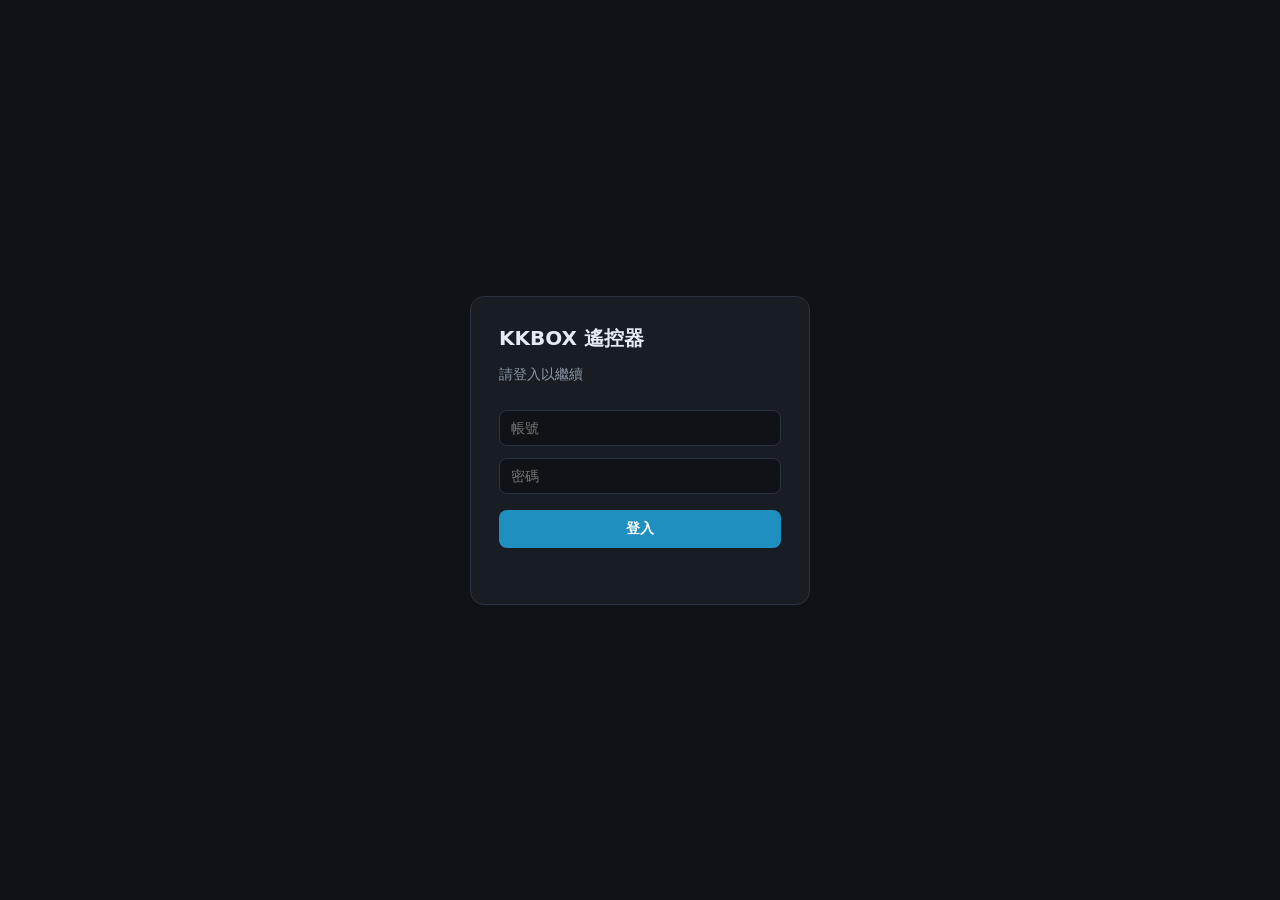
==== firmware/ESP32_D1_mini_rc/data/index.html @ 8ce39799 "refactor: 遙控器專案更名 ESP32_D1_mini_rc_rc -> ESP32_D1_mini_rc Arduino 主檔名必須與資料夾同名，統一縮短專案名稱。" ====
<!DOCTYPE html>
<html lang="zh-Hant">
<head>
<meta charset="utf-8">
<meta name="viewport" content="width=device-width, initial-scale=1">
<title>KKBOX 遙控器</title>
<link rel="stylesheet" href="style.css">
</head>
<body>

<div id="login" class="login-overlay hidden">
  <form class="login-box" id="login-form">
    <h1>KKBOX 遙控器</h1>
    <p class="muted">請登入以繼續</p>
    <input id="lg-user" placeholder="帳號" autocomplete="username" autofocus>
    <input id="lg-pass" type="password" placeholder="密碼" autocomplete="current-password">
    <button type="submit">登入</button>
    <div id="lg-err" class="err"></div>
  </form>
</div>

<div id="app" class="layout hidden">
  <aside class="sidebar" id="sidebar">
    <div class="brand">
      <div class="title"><span class="dot" id="net-dot"></span> KKBOX</div>
      <div class="sub">ESP32 D1 mini 遙控器</div>
    </div>
    <nav id="nav">
      <a data-page="status"   class="active">系統狀態</a>
      <a data-page="network">網路設定</a>
      <a data-page="pid">PID 設定</a>
      <a data-page="joy">模擬搖桿</a>
      <a data-page="hardware">硬體遙控</a>
      <a data-page="esc">馬達校正</a>
      <a data-page="ota">OTA 更新</a>
      <a data-page="user">使用者設定</a>
    </nav>
    <button id="logout" class="ghost">登出</button>
  </aside>
  <div class="backdrop" id="backdrop"></div>

  <main>
    <div class="topbar">
      <button type="button" class="hamburger" id="menu-toggle" aria-label="選單" aria-controls="sidebar" aria-expanded="true">
        <span></span><span></span><span></span>
      </button>
      <div class="topbar-title">KKBOX 遙控器</div>
      <div class="theme-switch" id="theme-switch" role="group" aria-label="主題切換">
        <button type="button" class="theme-btn" data-theme="light" title="明亮" aria-label="明亮主題">
          <svg viewBox="0 0 24 24" width="15" height="15" fill="none" stroke="currentColor" stroke-width="2" stroke-linecap="round"><circle cx="12" cy="12" r="4"/><path d="M12 2v2M12 20v2M4.9 4.9l1.4 1.4M17.7 17.7l1.4 1.4M2 12h2M20 12h2M4.9 19.1l1.4-1.4M17.7 6.3l1.4-1.4"/></svg>
          <span>明亮</span>
        </button>
        <button type="button" class="theme-btn" data-theme="dark" title="暗黑" aria-label="暗黑主題">
          <svg viewBox="0 0 24 24" width="15" height="15" fill="none" stroke="currentColor" stroke-width="2" stroke-linecap="round" stroke-linejoin="round"><path d="M21 12.8A9 9 0 1 1 11.2 3a7 7 0 0 0 9.8 9.8z"/></svg>
          <span>暗黑</span>
        </button>
        <button type="button" class="theme-btn" data-theme="glass" title="玻璃" aria-label="玻璃主題">
          <svg viewBox="0 0 24 24" width="15" height="15" fill="none" stroke="currentColor" stroke-width="2" stroke-linecap="round" stroke-linejoin="round"><path d="M12 3s6 6.5 6 11a6 6 0 0 1-12 0c0-4.5 6-11 6-11z"/></svg>
          <span>玻璃</span>
        </button>
      </div>
    </div>

    <!-- 系統狀態 -->
    <section id="page-status" class="page active">
      <h2>系統狀態</h2>

      <h3>系統資訊</h3>
      <table class="tbl">
        <tbody>
          <tr><th>韌體</th><td id="s-fw">-</td></tr>
          <tr><th>運作時間</th><td id="s-uptime">-</td></tr>
          <tr><th>可用記憶體</th><td id="s-heap">-</td></tr>
          <tr><th>接收機連線</th><td id="s-link">-</td></tr>
          <tr><th>無人機 ID</th><td id="s-id">-</td></tr>
          <tr><th>控制來源</th><td id="s-ctrl">-</td></tr>
          <tr><th>OLED 頁面</th><td id="s-page">-</td></tr>
        </tbody>
      </table>

      <h3>無線網路 (WiFi)</h3>
      <table class="tbl">
        <tbody>
          <tr><th>連線</th><td id="s-wifi-c">-</td></tr>
          <tr><th>SSID</th><td id="s-wifi-ssid">-</td></tr>
          <tr><th>IP</th><td id="s-wifi-ip">-</td></tr>
          <tr><th>訊號</th><td id="s-wifi-rssi">-</td></tr>
          <tr><th>SoftAP</th><td id="s-ap">-</td></tr>
        </tbody>
      </table>

      <h3>飛控遙測 (即時)</h3>
      <table class="tbl">
        <tbody>
          <tr><th>解鎖</th><td id="t-armed">-</td></tr>
          <tr><th>油門</th><td id="t-thr">-</td></tr>
          <tr><th>陀螺 Roll</th><td id="t-gr">-</td></tr>
          <tr><th>陀螺 Pitch</th><td id="t-gp">-</td></tr>
          <tr><th>陀螺 Yaw</th><td id="t-gy">-</td></tr>
          <tr><th>馬達</th><td id="t-motor">-</td></tr>
        </tbody>
      </table>
      <p class="muted small">機頭朝上：左前 M1 CCW、右前 M2 CW、右後 M3 CCW、左後 M4 CW；X8 下槳依序為 M5–M8。</p>

      <h3>Flash (SPIFFS)</h3>
      <div class="card">
        <div class="row"><span class="k">容量</span><span id="fs-usage">-</span></div>
        <div class="bar"><div id="fs-bar"></div></div>
        <table class="tbl" id="fs-files"><thead><tr><th>檔案</th><th>大小</th></tr></thead><tbody></tbody></table>
      </div>
    </section>

    <!-- 網路設定 -->
    <section id="page-network" class="page">
      <h2>網路設定</h2>

      <h3>WiFi 設定</h3>
      <div class="card">
        <div class="row wifi-actions">
          <button id="wifi-scan" class="ghost">掃描 SSID</button>
          <span class="muted small" id="wifi-scan-state" role="status" aria-live="polite"></span>
        </div>
        <p class="muted small">點選下方網路即可帶入 SSID；隱藏網路請直接手動輸入名稱。</p>
        <div id="wifi-list" class="wifi-list" role="listbox" aria-label="可用的 WiFi 網路">
          <p class="wifi-empty">尚未掃描，按「掃描 SSID」尋找附近的 WiFi。</p>
        </div>
        <label>SSID <input id="wifi-ssid" placeholder="WiFi 名稱"></label>
        <label>密碼 <input id="wifi-pass" type="password" placeholder="WiFi 密碼"></label>
        <div class="row card-actions">
          <button id="wifi-save">連線並儲存</button>
          <button id="wifi-clear" class="danger">清除連線設定</button>
        </div>
      </div>

      <h3>接收機連線設定</h3>
      <div class="card">
        <p class="muted">填入 WT32-ETH01 接收機的 IP 與其「裝置連結 Token」。</p>
        <label>接收機 IP <input id="lk-host" placeholder="192.168.1.50"></label>
        <label>連接埠 <input id="lk-port" type="number" value="80"></label>
        <label>Token <input id="lk-token" placeholder="接收機使用者設定頁的 Token"></label>
        <button id="lk-save">儲存並重新連線</button>
      </div>
    </section>

    <!-- 硬體遙控 -->
    <section id="page-hardware" class="page">
      <h2>硬體遙控</h2>
      <p class="muted">四軸搖桿 (ADC1) + SW1~SW4 + VRC1。VRC1 接 GPIO36，開機時選無人機 ID，開機後切換 OLED 頁面。</p>

      <h3>無人機 ID / 控制來源</h3>
      <div class="card">
        <div class="row">
          <label>無人機 ID (0~255) <input id="hw-fly" type="number" min="0" max="255"></label>
          <button id="hw-id-save">儲存 ID</button>
        </div>
        <div class="row">
          <label>控制來源
            <select id="hw-source">
              <option value="0">自動 (軟體優先，硬體一動接手)</option>
              <option value="1">硬體搖桿</option>
              <option value="2">軟體搖桿</option>
            </select>
          </label>
          <button id="hw-source-save">套用</button>
        </div>
        <p class="muted small">自動模式：使用網頁搖桿後由軟體持續控制，直到實體搖桿實際移動才交還硬體，避免飛行中因計時切換造成油門跳動。</p>
      </div>

      <h3>即時輸入</h3>
      <div class="card">
        <table class="tbl">
          <thead><tr><th>軸</th><th>ADC</th><th>輸出</th></tr></thead>
          <tbody>
            <tr><td>油門 THR</td><td id="hw-raw-t">-</td><td id="hw-out-t">-</td></tr>
            <tr><td>偏航 YAW</td><td id="hw-raw-y">-</td><td id="hw-out-y">-</td></tr>
            <tr><td>俯仰 PIT</td><td id="hw-raw-p">-</td><td id="hw-out-p">-</td></tr>
            <tr><td>橫滾 ROL</td><td id="hw-raw-r">-</td><td id="hw-out-r">-</td></tr>
            <tr><td>VRC1</td><td id="hw-raw-v">-</td><td id="hw-out-v">-</td></tr>
          </tbody>
        </table>
        <div class="row">
          <span>SW1 <b id="hw-s1">-</b></span>
          <span>SW2 <b id="hw-s2">-</b></span>
          <span>SW3 <b id="hw-s3">-</b></span>
          <span>SW4 <b id="hw-s4">-</b></span>
        </div>
        <p class="muted small">SW3 = ARM (按一下解鎖), SW4 = DISARM (按一下上鎖)。</p>
      </div>

      <h3>搖桿校正</h3>
      <div class="card">
        <p class="muted small">開始校正後，請把四軸搖桿分別推到兩端，完成後按「結束並儲存」。校正未完成前不會送出硬體搖桿命令。</p>
        <div class="row">
          <button id="hw-cal-start">開始校正</button>
          <button id="hw-cal-stop" class="ghost">結束並儲存</button>
          <span class="muted" id="hw-cal-state">-</span>
        </div>
        <table class="tbl">
          <thead><tr><th>軸</th><th>最小</th><th>最大</th></tr></thead>
          <tbody>
            <tr><td>THR</td><td id="hw-cal-tmin">-</td><td id="hw-cal-tmax">-</td></tr>
            <tr><td>YAW</td><td id="hw-cal-ymin">-</td><td id="hw-cal-ymax">-</td></tr>
            <tr><td>PIT</td><td id="hw-cal-pmin">-</td><td id="hw-cal-pmax">-</td></tr>
            <tr><td>ROL</td><td id="hw-cal-rmin">-</td><td id="hw-cal-rmax">-</td></tr>
          </tbody>
        </table>
      </div>
    </section>
    <!-- PID 設定 -->
    <section id="page-pid" class="page">
      <h2>PID 設定</h2>
      <p class="muted">儲存後會經由 WiFi 以命令下傳飛控板，並記錄於 config.json。</p>
      <div class="card">
        <div class="scroll-x">
        <table class="tbl" id="pid-tbl">
          <thead><tr><th>軸</th><th>Kp</th><th>Ki</th><th>Kd</th></tr></thead>
          <tbody>
            <tr><td>Roll</td><td><input id="pid-roll-kp" type="number" step="0.1"></td><td><input id="pid-roll-ki" type="number" step="0.1"></td><td><input id="pid-roll-kd" type="number" step="0.1"></td></tr>
            <tr><td>Pitch</td><td><input id="pid-pitch-kp" type="number" step="0.1"></td><td><input id="pid-pitch-ki" type="number" step="0.1"></td><td><input id="pid-pitch-kd" type="number" step="0.1"></td></tr>
            <tr><td>Yaw</td><td><input id="pid-yaw-kp" type="number" step="0.1"></td><td><input id="pid-yaw-ki" type="number" step="0.1"></td><td><input id="pid-yaw-kd" type="number" step="0.1"></td></tr>
          </tbody>
        </table>
        </div>
        <button id="pid-save">儲存並下傳</button>
        <p class="muted small">Roll / Pitch 的 Ki 為自動配平積分（搖桿置中時才累積），建議保持 0.08 量級。</p>
      </div>
    </section>

    <!-- 模擬搖桿 -->
    <section id="page-joy" class="page">
      <h2>模擬搖桿</h2>
      <p class="muted small">軟體搖桿命令會經 WiFi 送到接收機。若控制來源為「硬體搖桿」，本頁命令會被硬體搖桿覆蓋；可在「硬體遙控」頁切換來源。</p>
      <div class="joy-wrap">
        <div class="pad-box">
          <div class="pad" id="pad">
            <div class="pad-cross-h"></div>
            <div class="pad-cross-v"></div>
            <div class="knob" id="knob"></div>
          </div>
          <div class="muted small">拖曳控制 Roll / Pitch (角速率 deg/s)</div>
          <div class="row">
            <span>Roll <b id="joy-roll">0</b></span>
            <span>Pitch <b id="joy-pitch">0</b></span>
          </div>
        </div>

        <div class="joy-ctrl">
          <label>油門 (1000~2000): <b id="joy-thr-v">1000</b>
            <input type="range" id="joy-thr" min="1000" max="2000" value="1000" step="10">
          </label>
          <label>Yaw (deg/s): <b id="joy-yaw-v">0</b>
            <input type="range" id="joy-yaw" min="-200" max="200" value="0" step="5">
          </label>
          <div class="row">
            <button id="btn-arm">解鎖 ARM</button>
            <button id="btn-disarm" class="danger">上鎖 DISARM</button>
          </div>
          <div class="row">
            <button id="btn-cal" class="ghost">陀螺校正</button>
            <button id="btn-reset" class="ghost">歸零</button>
          </div>
          <div class="row">
            <button id="btn-hold" class="ghost">定高：關</button>
            <span class="muted small">定高＝鎖定當前油門（無高度感測器）</span>
          </div>
          <div class="row">
            <span class="muted">LED</span>
            <button data-led="on" class="ghost">亮</button>
            <button data-led="off" class="ghost">滅</button>
            <button data-led="blink" class="ghost">閃</button>
          </div>
          <div class="muted small">狀態：<span id="joy-state">未連線</span></div>
          <div class="muted small">瀏覽器即時連線：<span id="ws-state">未建立</span> ・ 飛控最後回應：<span id="kk-ack">-</span></div>
          <div class="muted small">已送出命令：<span id="tx-info">0 筆</span></div>
        </div>
      </div>
    </section>

    <!-- 馬達校正 (ESC 行程校正) -->
    <section id="page-esc" class="page">
      <h2>馬達校正</h2>
      <p class="muted">電調 (ESC) 油門行程校正。手動解鎖後以固定轉速輸出到馬達，不做 PID 姿態控制。</p>

      <div class="card">
        <div class="row">
          <span class="k">飛控板狀態</span><span id="esc-armed">-</span>
        </div>
        <div class="row">
          <button id="esc-arm">解鎖 ARM</button>
          <button id="esc-disarm" class="danger">上鎖 DISARM</button>
        </div>
        <p class="muted small">校正期間飛控板保持上鎖狀態，馬達不會轉動。</p>
      </div>

      <h3>固定轉速 (1000~2000us)</h3>
      <div class="card">
        <label>轉速：<b id="esc-thr-v">1000</b> us
          <input type="range" id="esc-thr" min="1000" max="2000" value="1000" step="10">
        </label>
        <div class="row">
          <button id="esc-apply">套用固定轉速</button>
          <button id="esc-stop" class="ghost">停止輸出 (1000us)</button>
        </div>
        <p class="muted small">套用後遙控器會持續以該固定值送油門命令；飛控板不套用 PID。停止即回到 1000us。</p>
      </div>

      <h3>各馬達最低啟動 PWM (1000~1500us)</h3>
      <div class="card">
        <p class="muted small">設定每顆馬達開始轉動的油門下限。解鎖後油門高於 1000us 時，各馬達輸出不會低於此值，可避免低油門時因 ESC 死區不同而個別停轉或不同步。ESC 行程校正（PID 旁通 nopid）期間不套用。</p>
        <div class="scroll-x">
          <table class="tbl" id="mmin-tbl">
            <thead><tr><th>馬達</th><th>最低啟動 PWM (us)</th></tr></thead>
            <tbody>
              <tr><td>M1 FL CCW</td><td><input id="mmin-1" type="number" min="1000" max="1500" step="5" value="1000"></td></tr>
              <tr><td>M2 FR CW</td><td><input id="mmin-2" type="number" min="1000" max="1500" step="5" value="1000"></td></tr>
              <tr><td>M3 RR CCW</td><td><input id="mmin-3" type="number" min="1000" max="1500" step="5" value="1000"></td></tr>
              <tr><td>M4 RL CW</td><td><input id="mmin-4" type="number" min="1000" max="1500" step="5" value="1000"></td></tr>
              <tr><td>M5 FL 下槳 CW</td><td><input id="mmin-5" type="number" min="1000" max="1500" step="5" value="1000"></td></tr>
              <tr><td>M6 FR 下槳 CCW</td><td><input id="mmin-6" type="number" min="1000" max="1500" step="5" value="1000"></td></tr>
              <tr><td>M7 RR 下槳 CW</td><td><input id="mmin-7" type="number" min="1000" max="1500" step="5" value="1000"></td></tr>
              <tr><td>M8 RL 下槳 CCW</td><td><input id="mmin-8" type="number" min="1000" max="1500" step="5" value="1000"></td></tr>
            </tbody>
          </table>
        </div>
        <div class="row">
          <button id="mmin-load" class="ghost">讀取飛控目前值</button>
          <button id="mmin-save">儲存並下傳</button>
        </div>
        <p class="muted small" id="mmin-state">-</p>
        <p class="muted small">數值存於飛控板 EEPROM，重開機仍保留；M5~M8 僅在 8 槳 (X8) 模式生效。</p>
      </div>

      <h3>校正步驟</h3>
      <ol class="esc-steps">
        <li>
          <b>設定最高轉速並解鎖</b>
          <p class="muted small">將固定轉速拉到 2000us → 按「套用固定轉速」→ 按「解鎖 ARM」，馬達將以固定轉速輸出。</p>
        </li>
        <li>
          <b>給電調通電</b>
          <p class="muted small">接上動力電池。請勿同時透過 USB 對飛控強行供電，或依飛控手冊規範操作。</p>
        </li>
        <li>
          <b>聽取提示音</b>
          <p class="muted small">電調發出開機音後，會再發出確認「最高油門」的音效（通常數聲嘟嘟）。</p>
        </li>
        <li>
          <b>迅速降低油門</b>
          <p class="muted small">聽到最高油門確認音後，立刻把固定轉速拉到 1000us 並套用（或按「停止輸出」）。</p>
        </li>
        <li>
          <b>確認結束</b>
          <p class="muted small">電調發出長鳴或確認音，代表最低油門設定完成。之後按「上鎖」、斷電，重新上電測試馬達同步性。</p>
        </li>
      </ol>
    </section>

    <!-- OTA -->
    <section id="page-ota" class="page">
      <h2>OTA 更新</h2>
      <div class="card">
        <p class="muted">透過瀏覽器上傳新的韌體 (.bin)。上傳完成後裝置會自動重新啟動。</p>
        <a class="btn" href="/update" target="_blank" rel="noopener">開啟 OTA 上傳頁面</a>
      </div>
    </section>

    <!-- 使用者設定 -->
    <section id="page-user" class="page">
      <h2>使用者設定</h2>
      <div class="card">
        <h3>變更帳號密碼</h3>
        <label>帳號 <input id="u-user"></label>
        <label>新密碼 <input id="u-pass" type="password" placeholder="留空表示不變更"></label>
        <label>目前密碼 <input id="u-cur" type="password" placeholder="確認用"></label>
        <button id="u-save">儲存</button>
      </div>
    </section>
  </main>
</div>

<div id="toast" class="toast hidden"></div>

<div id="modal" class="modal hidden">
  <div class="modal-box">
    <h3 id="modal-title"></h3>
    <p id="modal-msg"></p>
    <button id="modal-ok">確定</button>
  </div>
</div>

<script src="app.js"></script>
</body>
</html>
---- firmware/ESP32_D1_mini_rc/data/style.css ----
/* ============================================================
   KKBOX 遙控器 (ESP32 D1 mini) 前端樣式
   - 主題: 明亮 (light) / 暗黑 (dark, 預設) / 玻璃風 (glass)
       由 <html data-theme="..."> 切換, 見 app.js
   - Sidebar: 漢堡選單控制
       電腦  : 常駐, 按漢堡可收合
       平板/手機: 抽屜式, 按漢堡滑出 + 遮罩
   - RWD: 電腦 (>=1025) / 平板 (641~1024) / 手機 (<=640)
   ============================================================ */

:root{
  --bg:#0f1216; --panel:#181d24; --panel2:#20262f; --line:#2b3340;
  --fg:#e6ebf2; --muted:#8b97a6; --accent:#37c2ff; --accent2:#1f8fbf;
  --ok:#3ddc84; --warn:#ffcc4d; --err:#ff5b5b;
  --shadow:0 8px 24px rgba(0,0,0,.45);
  --bg-image:none;
}
html[data-theme="light"]{
  --bg:#f2f5fa; --panel:#ffffff; --panel2:#e9eef6; --line:#d7dee8;
  --fg:#1b2330; --muted:#5d6b7d; --accent:#0d7bd0; --accent2:#1272c2;
  --ok:#1a9d54; --warn:#b7791f; --err:#d64545;
  --shadow:0 8px 24px rgba(20,40,70,.14);
  --bg-image:none;
}
html[data-theme="glass"]{
  --bg:#0a0f1a; --panel:rgba(255,255,255,.09); --panel2:rgba(255,255,255,.16);
  --line:rgba(255,255,255,.20); --fg:#eef4ff; --muted:#aab8d0;
  --accent:#8ad6ff; --accent2:rgba(55,160,230,.55);
  --ok:#7bf0ad; --warn:#ffd76a; --err:#ff8f8f;
  --shadow:0 8px 32px rgba(0,0,0,.45);
  --bg-image:linear-gradient(135deg,#182a55 0%,#3a1d5e 45%,#0b2f4a 100%);
}

*{box-sizing:border-box}
html,body{margin:0;min-height:100%}
body{
  background:var(--bg);color:var(--fg);
  font-family:system-ui,"Segoe UI","Microsoft JhengHei",sans-serif;font-size:14px;
}
html[data-theme="glass"] body{background-image:var(--bg-image);background-attachment:fixed}
html[data-theme="glass"] .card,
html[data-theme="glass"] .sidebar,
html[data-theme="glass"] .login-box,
html[data-theme="glass"] .toast,
html[data-theme="glass"] .modal-box,
html[data-theme="glass"] .tbl,
html[data-theme="glass"] .hamburger,
html[data-theme="glass"] .theme-switch,
html[data-theme="glass"] input,
html[data-theme="glass"] select{
  backdrop-filter:blur(14px) saturate(140%);
  -webkit-backdrop-filter:blur(14px) saturate(140%);
}

.hidden{display:none !important}
.muted{color:var(--muted)}
.small{font-size:12px}
h2{margin:0 0 14px;font-weight:600}
h3{margin:22px 0 10px;font-weight:600;color:var(--fg)}
a{color:var(--accent);text-decoration:none}
.scroll-x{overflow-x:auto;-webkit-overflow-scrolling:touch}

/* ---------- 版面 ---------- */
.layout{display:flex;min-height:100vh}
.sidebar{
  width:230px;flex:0 0 230px;background:var(--panel);border-right:1px solid var(--line);
  display:flex;flex-direction:column;gap:6px;padding:18px 0;z-index:2;
}
body.nav-open .sidebar{display:none}   /* 電腦: 按漢堡收合側欄 */

.brand{padding:0 18px 18px;border-bottom:1px solid var(--line)}
.brand .title{font-size:18px;font-weight:700;display:flex;align-items:center;gap:8px}
.brand .sub{color:var(--muted);font-size:12px;margin-top:4px}
.dot{width:9px;height:9px;border-radius:50%;background:var(--err);display:inline-block;box-shadow:0 0 8px currentColor}
.dot.on{background:var(--ok)}
nav{display:flex;flex-direction:column;padding:12px 10px;gap:4px;flex:1}
nav a{padding:10px 14px;border-radius:8px;color:var(--fg);cursor:pointer;display:block;white-space:nowrap}
nav a:hover{background:var(--panel2)}
nav a.active{background:var(--accent2);color:#fff}

/* ---------- 主題切換 (右上角) ---------- */
.theme-switch{display:flex;gap:4px;margin-left:auto;padding:4px;background:var(--panel2);border:1px solid var(--line);border-radius:10px}
.theme-btn{display:inline-flex;align-items:center;gap:5px;padding:6px 10px;margin:0;background:transparent;border:none;border-radius:7px;color:var(--muted);font:inherit;font-size:12px;cursor:pointer}
.theme-btn svg{display:block}
.theme-btn:hover{background:var(--panel);color:var(--fg)}
.theme-btn.active{background:var(--accent2);color:#fff}

.ghost{margin:8px 14px;padding:9px;background:transparent;border:1px solid var(--line);color:var(--fg);border-radius:8px;cursor:pointer}
.ghost:hover{border-color:var(--accent)}

/* ---------- 頂列 + 漢堡 ---------- */
main{flex:1;padding:20px 30px 30px;overflow:auto;max-width:1100px;width:100%}
.topbar{display:flex;align-items:center;gap:12px;flex-wrap:wrap;margin-bottom:16px}
.hamburger{
  width:42px;height:36px;flex:0 0 auto;padding:0;margin:0;cursor:pointer;
  background:var(--panel);border:1px solid var(--line);border-radius:9px;
  display:inline-flex;flex-direction:column;align-items:center;justify-content:center;gap:4px;
}
.hamburger:hover{background:var(--panel);border-color:var(--accent)}
.hamburger span{width:18px;height:2px;background:var(--fg);border-radius:2px;transition:transform .2s,opacity .2s}
body.nav-open .hamburger span:nth-child(1){transform:translateY(6px) rotate(45deg)}
body.nav-open .hamburger span:nth-child(2){opacity:0}
body.nav-open .hamburger span:nth-child(3){transform:translateY(-6px) rotate(-45deg)}
.topbar-title{font-weight:700;font-size:16px;flex:1 1 auto;min-width:0;white-space:nowrap;overflow:hidden;text-overflow:ellipsis}

.backdrop{display:none}

.page{display:none}
.page.active{display:block}

.esc-steps{margin:0 0 4px;padding-left:22px}
.esc-steps li{margin:10px 0;line-height:1.45}
.esc-steps li p{margin:2px 0 0}

/* ---------- 卡片 / 網格 ---------- */
.grid{display:grid;grid-template-columns:repeat(auto-fill,minmax(180px,1fr));gap:12px}
.card{background:var(--panel);border:1px solid var(--line);border-radius:12px;padding:14px 16px}
.card .k{color:var(--muted);font-size:12px}
.card .v{font-size:18px;font-weight:600;margin-top:6px;word-break:break-all}
.card .v.small{font-size:14px}
.card .row{display:flex;align-items:center;gap:12px;justify-content:space-between;flex-wrap:wrap}
.card .row>*{min-width:0}
.card .row.card-actions{justify-content:flex-start}
.card>button{display:block}
.card label{display:block;margin:10px 0}
.card label.inline{display:inline-flex;gap:6px;margin-right:18px}

input,select{
  width:100%;padding:9px 11px;margin-top:5px;background:var(--bg);color:var(--fg);
  border:1px solid var(--line);border-radius:8px;font:inherit;
}
input:focus,select:focus{outline:none;border-color:var(--accent)}
input[type=radio],input[type=checkbox]{width:auto;margin:0;padding:0;flex:0 0 auto;accent-color:var(--accent)}
.listbox{margin:10px 0}
label{color:var(--muted)}
label.inline{align-items:center;line-height:1.45;max-width:100%}

/* ---------- WiFi 掃描清單 ---------- */
.wifi-actions{justify-content:flex-start}
.wifi-actions button{margin:0}
.wifi-list{display:flex;flex-direction:column;gap:6px;margin:10px 0 4px;padding:2px;
  max-height:264px;overflow-y:auto}
.wifi-empty{margin:6px 2px 10px;color:var(--muted);font-size:12.5px;line-height:1.5}
.wifi-item{display:flex;align-items:center;gap:10px;width:100%;margin:0;padding:10px 12px;
  background:var(--bg);border:1px solid var(--line);border-radius:9px;color:var(--fg);
  font:inherit;font-weight:400;text-align:left;cursor:pointer;
  transition:border-color .15s,background .15s}
.wifi-item:hover{background:var(--panel2);border-color:var(--accent)}
.wifi-item:focus-visible{outline:2px solid var(--accent);outline-offset:1px}
.wifi-item.selected{border-color:var(--accent);background:rgba(55,194,255,.10)}
.wifi-item.is-current .wifi-name{color:var(--accent)}
.wifi-sig{display:inline-flex;align-items:flex-end;gap:2px;width:18px;height:15px;flex:0 0 auto}
.wifi-sig i{width:3px;border-radius:1px;background:var(--line)}
.wifi-sig i:nth-child(1){height:4px}
.wifi-sig i:nth-child(2){height:7px}
.wifi-sig i:nth-child(3){height:10px}
.wifi-sig i:nth-child(4){height:14px}
.wifi-sig[data-level="1"] i:nth-child(-n+1),
.wifi-sig[data-level="2"] i:nth-child(-n+2),
.wifi-sig[data-level="3"] i:nth-child(-n+3),
.wifi-sig[data-level="4"] i:nth-child(-n+4){background:var(--accent)}
.wifi-sig[data-level="1"] i:nth-child(-n+1){background:var(--err)}
.wifi-main{flex:1 1 auto;min-width:0;display:flex;flex-direction:column;gap:2px}
.wifi-name{font-weight:600;font-size:13.5px;white-space:nowrap;overflow:hidden;text-overflow:ellipsis}
.wifi-meta{font-size:11px;color:var(--muted)}
.wifi-rssi{flex:0 0 auto;font-size:11.5px;color:var(--muted);font-variant-numeric:tabular-nums}
.token{overflow-wrap:anywhere;word-break:break-all}

button{
  padding:10px 16px;margin-top:8px;background:var(--accent2);color:#fff;border:none;
  border-radius:8px;font:inherit;font-weight:600;cursor:pointer;
}
button:hover{background:var(--accent)}
button:disabled{opacity:.55;cursor:default;pointer-events:none}
button.danger{background:#7a2323}
button.danger:hover{background:var(--err)}
.btn{display:inline-block;margin-top:8px;padding:10px 16px;background:var(--accent2);color:#fff;border-radius:8px;font-weight:600}

/* ---------- 表格 ---------- */
.tbl{width:100%;border-collapse:collapse;margin-top:12px}
.tbl th,.tbl td{text-align:left;padding:9px 14px;border-bottom:1px solid var(--line)}
.tbl tbody tr:last-child th,.tbl tbody tr:last-child td{border-bottom:none}
.tbl th{color:var(--muted);font-weight:500;font-size:12px;white-space:nowrap;vertical-align:top}
.tbl td{font-weight:600;overflow-wrap:anywhere}
.tbl input{margin:0}
#pid-tbl input{min-width:72px}

/* ---------- 進度條 ---------- */
.bar{height:8px;background:var(--bg);border-radius:6px;overflow:hidden;margin:10px 0}
.bar>div{height:100%;width:0;background:var(--accent);transition:width .3s}

/* ---------- 登入 ---------- */
.login-overlay{position:fixed;inset:0;background:var(--bg);display:flex;align-items:center;justify-content:center;z-index:100;padding:16px}
html[data-theme="glass"] .login-overlay{background-image:var(--bg-image);background-attachment:fixed}
.login-box{width:340px;max-width:100%;background:var(--panel);border:1px solid var(--line);border-radius:14px;padding:28px}
.login-box h1{margin:0 0 4px;font-size:20px}
.login-box input{margin-top:12px}
.login-box button{width:100%;margin-top:16px}
.err{color:var(--err);min-height:18px;margin-top:10px;font-size:13px}

/* ---------- Toast ---------- */
.toast{position:fixed;bottom:24px;left:50%;transform:translateX(-50%);background:var(--panel2);
  border:1px solid var(--line);padding:12px 20px;border-radius:10px;z-index:200;box-shadow:var(--shadow);
  max-width:calc(100% - 32px);box-sizing:border-box}
.toast.ok{border-color:var(--ok)}
.toast.err{border-color:var(--err)}

/* ---------- 彈窗 ---------- */
.modal{position:fixed;inset:0;background:rgba(0,0,0,.55);display:flex;align-items:center;justify-content:center;z-index:300;padding:16px}
.modal.hidden{display:none}
.modal-box{width:340px;max-width:100%;background:var(--panel);border:1px solid var(--line);border-radius:14px;padding:22px;box-shadow:var(--shadow)}
.modal-box h3{margin:0 0 8px;font-size:18px}
.modal-box p{margin:0 0 18px;color:var(--muted);line-height:1.5}
.modal-box button{width:100%}

/* ---------- 模擬搖桿 ---------- */
.joy-wrap{display:grid;grid-template-columns:300px 1fr;gap:24px;align-items:start}
.pad-box{text-align:center}
.pad{position:relative;width:min(280px,78vw);height:min(280px,78vw);margin:0 auto;
  background:radial-gradient(circle at 50% 50%,var(--panel2),var(--panel));
  border:1px solid var(--line);border-radius:50%;touch-action:none;user-select:none}
html[data-theme="glass"] .pad{backdrop-filter:blur(14px) saturate(140%);-webkit-backdrop-filter:blur(14px) saturate(140%)}
.pad-cross-h,.pad-cross-v{position:absolute;background:var(--line)}
.pad-cross-h{left:8%;right:8%;top:50%;height:1px}
.pad-cross-v{top:8%;bottom:8%;left:50%;width:1px}
.knob{position:absolute;width:56px;height:56px;border-radius:50%;background:var(--accent2);
  border:2px solid var(--accent);left:50%;top:50%;transform:translate(-50%,-50%);cursor:grab;
  transition:background .15s;box-shadow:0 0 20px rgba(55,194,255,.4)}
.knob:active{cursor:grabbing;background:var(--accent)}
.pad-box .row{justify-content:space-around;margin-top:12px}
.joy-ctrl label{margin:18px 0;display:block;color:var(--fg)}
.joy-ctrl b{color:var(--accent)}
input[type=range]{width:100%;margin-top:10px;accent-color:var(--accent)}
.joy-ctrl .row{justify-content:flex-start;gap:10px;flex-wrap:wrap}
.joy-ctrl .row button{margin-top:6px}

/* ============ 平板 / 手機: 抽屜式側欄 ============ */
@media (max-width:1024px){
  .sidebar{
    position:fixed;top:0;left:0;height:100%;width:min(82vw,300px);z-index:90;
    transform:translateX(-100%);transition:transform .25s ease;overflow-y:auto;
    display:flex;border-right:1px solid var(--line);
  }
  body.nav-open .sidebar{display:flex;transform:translateX(0)}
  .backdrop{position:fixed;inset:0;background:rgba(0,0,0,.5);z-index:85}
  body.nav-open .backdrop{display:block}
  main{padding:16px;max-width:none}
  .joy-wrap{grid-template-columns:1fr}
}

/* ---------- 手機 ---------- */
@media (max-width:640px){
  body{font-size:13px}
  main{padding:14px}
  h2{font-size:18px}
  .topbar{gap:8px}
  .topbar-title{font-size:15px}
  .card{padding:12px}
  .tbl th,.tbl td{padding:8px 10px}
  .tbl{font-size:12.5px}
  .theme-switch{padding:3px}
  .theme-btn{padding:7px}
  .theme-btn span{display:none}
  .pad{width:min(280px,calc(100vw - 56px));height:min(280px,calc(100vw - 56px))}
  .wifi-list{max-height:220px}
  .wifi-item{padding:9px 10px;gap:8px}
  .card-actions button{flex:1 1 100%;margin-top:0}
}
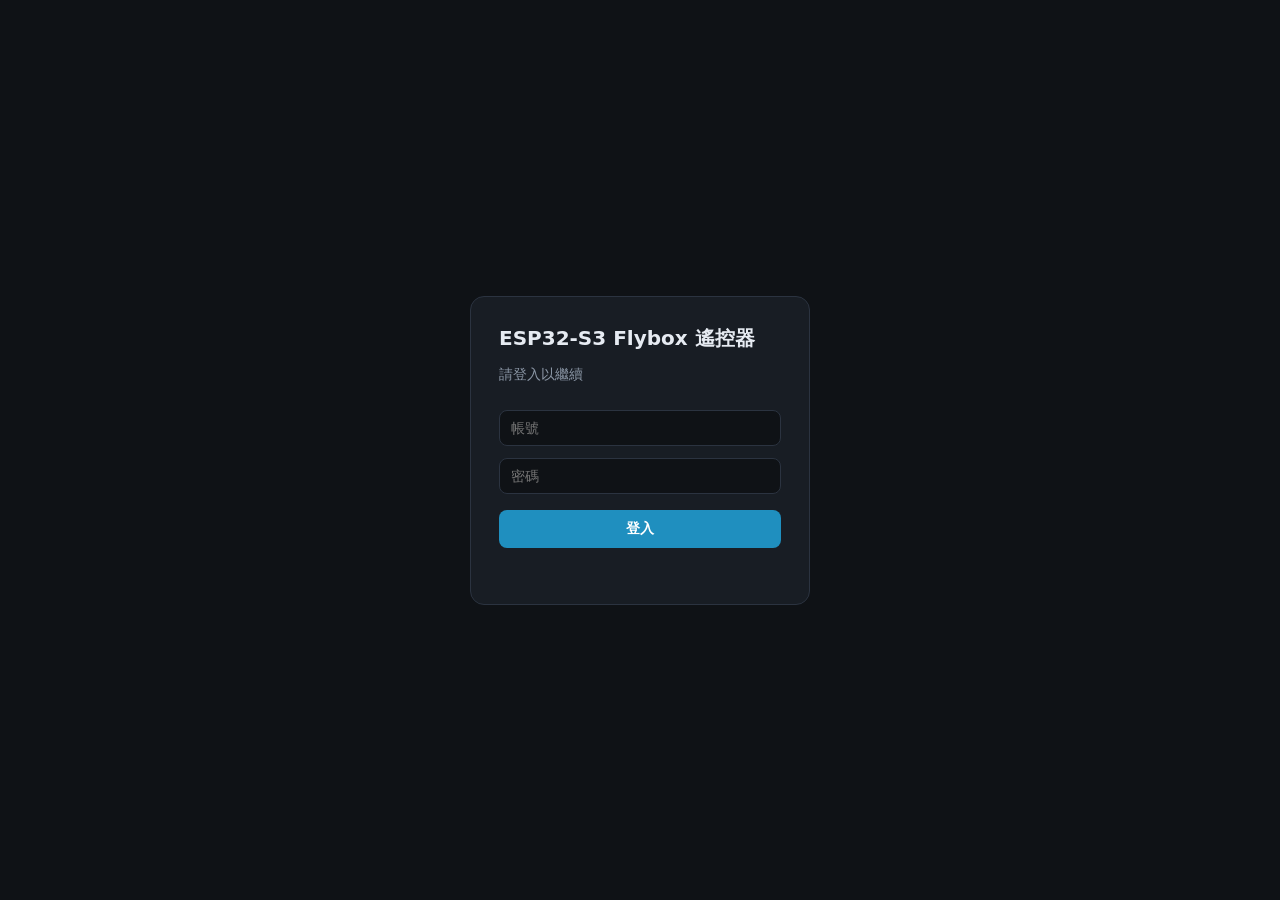
==== commit 9a596cec: "refactor: 品牌名稱由 KKBOX 改為 ESP32-S3 Flybox 遙控器與接收機網頁標題、品牌列、以及各檔頭註解仍沿用舊品牌 KKBOX， 統一改為 ESP32-S3 Flybox。檔" ====
--- a/firmware/ESP32_D1_mini_rc/data/index.html
+++ b/firmware/ESP32_D1_mini_rc/data/index.html
@@ -3,14 +3,14 @@
 <head>
 <meta charset="utf-8">
 <meta name="viewport" content="width=device-width, initial-scale=1">
-<title>KKBOX 遙控器</title>
+<title>ESP32-S3 Flybox 遙控器</title>
 <link rel="stylesheet" href="style.css">
 </head>
 <body>
 
 <div id="login" class="login-overlay hidden">
   <form class="login-box" id="login-form">
-    <h1>KKBOX 遙控器</h1>
+    <h1>ESP32-S3 Flybox 遙控器</h1>
     <p class="muted">請登入以繼續</p>
     <input id="lg-user" placeholder="帳號" autocomplete="username" autofocus>
     <input id="lg-pass" type="password" placeholder="密碼" autocomplete="current-password">
@@ -22,7 +22,7 @@
 <div id="app" class="layout hidden">
   <aside class="sidebar" id="sidebar">
     <div class="brand">
-      <div class="title"><span class="dot" id="net-dot"></span> KKBOX</div>
+      <div class="title"><span class="dot" id="net-dot"></span> ESP32-S3 Flybox</div>
       <div class="sub">ESP32 D1 mini 遙控器</div>
     </div>
     <nav id="nav">
@@ -44,7 +44,7 @@
       <button type="button" class="hamburger" id="menu-toggle" aria-label="選單" aria-controls="sidebar" aria-expanded="true">
         <span></span><span></span><span></span>
       </button>
-      <div class="topbar-title">KKBOX 遙控器</div>
+      <div class="topbar-title">ESP32-S3 Flybox 遙控器</div>
       <div class="theme-switch" id="theme-switch" role="group" aria-label="主題切換">
         <button type="button" class="theme-btn" data-theme="light" title="明亮" aria-label="明亮主題">
           <svg viewBox="0 0 24 24" width="15" height="15" fill="none" stroke="currentColor" stroke-width="2" stroke-linecap="round"><circle cx="12" cy="12" r="4"/><path d="M12 2v2M12 20v2M4.9 4.9l1.4 1.4M17.7 17.7l1.4 1.4M2 12h2M20 12h2M4.9 19.1l1.4-1.4M17.7 6.3l1.4-1.4"/></svg>
@@ -98,6 +98,7 @@
           <tr><th>陀螺 Pitch</th><td id="t-gp">-</td></tr>
           <tr><th>陀螺 Yaw</th><td id="t-gy">-</td></tr>
           <tr><th>馬達</th><td id="t-motor">-</td></tr>
+          <tr><th>控制模式</th><td id="t-mode">-</td></tr>
         </tbody>
       </table>
       <p class="muted small">機頭朝上：左前 M1 CCW、右前 M2 CW、右後 M3 CCW、左後 M4 CW；X8 下槳依序為 M5–M8。</p>
@@ -184,7 +185,7 @@
           <span>SW3 <b id="hw-s3">-</b></span>
           <span>SW4 <b id="hw-s4">-</b></span>
         </div>
-        <p class="muted small">SW3 = ARM (按一下解鎖), SW4 = DISARM (按一下上鎖)。</p>
+        <p class="muted small">SW3 = ARM, SW4 = DISARM。搖桿手勢: 油門低 + 內八(左/左/左) = 解鎖, 外八(右/右/右) = 上鎖 (保持 0.5 秒)。</p>
       </div>
 
       <h3>搖桿校正</h3>
@@ -230,6 +231,14 @@
     <section id="page-joy" class="page">
       <h2>模擬搖桿</h2>
       <p class="muted small">軟體搖桿命令會經 WiFi 送到接收機。若控制來源為「硬體搖桿」，本頁命令會被硬體搖桿覆蓋；可在「硬體遙控」頁切換來源。</p>
+      <div class="card">
+        <div class="row">
+          <span>控制模式：<b id="mode-state">-</b></span>
+          <button type="button" id="btn-mode-auto" class="ghost">自動控制</button>
+          <button type="button" id="btn-mode-manual" class="ghost">手動控制</button>
+        </div>
+        <p class="muted small">自動控制：PID ＋ 卡爾曼濾波 ＋ 自動配平（Roll/Pitch 置中時學習配平量）。手動控制：不跑 PID 自動平衡，搖桿量直接進混控，需自行保持平衡。</p>
+      </div>
       <div class="joy-wrap">
         <div class="pad-box">
           <div class="pad" id="pad">
@@ -256,15 +265,23 @@
             <button id="btn-disarm" class="danger">上鎖 DISARM</button>
           </div>
           <div class="row">
-            <button id="btn-cal" class="ghost">陀螺校正</button>
+            <button id="btn-imu" class="ghost">IMU 校正</button>
             <button id="btn-reset" class="ghost">歸零</button>
+          </div>
+          <div id="imu-cal" class="imu-cal hidden">
+            <p class="muted small">BMI270：開機會自動校正（保持機體靜止放平），校正後 Roll / Pitch 數值歸零；亦可在此手動重校。BMM150：開始後 20 秒內將機體各方向緩慢旋轉。</p>
+            <div class="row">
+              <button id="btn-cal-bmi270">校正 BMI270（Roll/Pitch 歸零）</button>
+              <button id="btn-cal-bmm150">校正 BMM150</button>
+            </div>
+            <p class="muted small" id="imu-cal-state">尚未校正</p>
           </div>
           <div class="row">
             <button id="btn-hold" class="ghost">定高：關</button>
             <span class="muted small">定高＝鎖定當前油門（無高度感測器）</span>
           </div>
           <div class="row">
-            <span class="muted">LED</span>
+            <span class="muted">狀態燈 G39</span>
             <button data-led="on" class="ghost">亮</button>
             <button data-led="off" class="ghost">滅</button>
             <button data-led="blink" class="ghost">閃</button>
@@ -359,8 +376,30 @@
     <section id="page-ota" class="page">
       <h2>OTA 更新</h2>
       <div class="card">
-        <p class="muted">透過瀏覽器上傳新的韌體 (.bin)。上傳完成後裝置會自動重新啟動。</p>
-        <a class="btn" href="/update" target="_blank" rel="noopener">開啟 OTA 上傳頁面</a>
+        <h3>韌體 (firmware.bin)</h3>
+        <p class="muted">上傳 Arduino IDE 編譯出的 <code>.bin</code>（例如
+          <code>ESP32_D1_mini_rc.ino.d1_mini32.bin</code>）。寫入備用 OTA 分割區，
+          完成後自動重開機。</p>
+        <div class="row">
+          <input type="file" id="fw-file" accept=".bin">
+          <button id="fw-upload">上傳 firmware.bin</button>
+        </div>
+        <div class="progress"><span id="fw-bar"></span></div>
+        <p class="muted small" id="fw-state">尚未選擇檔案</p>
+      </div>
+      <div class="card">
+        <h3>網頁檔映像 (spiffs.bin)</h3>
+        <p class="muted">先執行
+          <code>tools\spiffs.bat -Data firmware\ESP32_D1_mini_rc\data</code> 產生
+          <code>firmware\ESP32_D1_mini_rc\build\spiffs.bin</code>，再於此上傳。
+          <code>/config.json</code>（網路與校正設定）會自動保留。</p>
+        <div class="row">
+          <input type="file" id="sp-file" accept=".bin">
+          <button id="sp-upload">上傳 spiffs.bin</button>
+        </div>
+        <div class="progress"><span id="sp-bar"></span></div>
+        <p class="muted small" id="sp-state">尚未選擇檔案</p>
+        <p class="muted small">注意：上傳中斷會使網頁檔損毀，需改用 USB 重新上傳，請保持連線穩定。</p>
       </div>
     </section>
 
--- a/firmware/ESP32_D1_mini_rc/data/style.css
+++ b/firmware/ESP32_D1_mini_rc/data/style.css
@@ -1,5 +1,5 @@
 /* ============================================================
-   KKBOX 遙控器 (ESP32 D1 mini) 前端樣式
+   ESP32-S3 Flybox 遙控器 (ESP32 D1 mini) 前端樣式
    - 主題: 明亮 (light) / 暗黑 (dark, 預設) / 玻璃風 (glass)
        由 <html data-theme="..."> 切換, 見 app.js
    - Sidebar: 漢堡選單控制
@@ -233,6 +233,9 @@
 input[type=range]{width:100%;margin-top:10px;accent-color:var(--accent)}
 .joy-ctrl .row{justify-content:flex-start;gap:10px;flex-wrap:wrap}
 .joy-ctrl .row button{margin-top:6px}
+.imu-cal{margin-top:12px;padding-top:12px;border-top:1px dashed var(--line)}
+.imu-cal .row{justify-content:flex-start;gap:10px;flex-wrap:wrap}
+.imu-cal .row button{margin-top:6px}
 
 /* ============ 平板 / 手機: 抽屜式側欄 ============ */
 @media (max-width:1024px){
@@ -266,3 +269,7 @@
   .wifi-item{padding:9px 10px;gap:8px}
   .card-actions button{flex:1 1 100%;margin-top:0}
 }
+
+/* OTA / 上傳進度條 */
+.progress{height:8px;border-radius:4px;background:var(--panel2);border:1px solid var(--line);overflow:hidden;margin:10px 0 6px}
+.progress > span{display:block;height:100%;width:0;background:#37c2ff;transition:width .15s linear}
